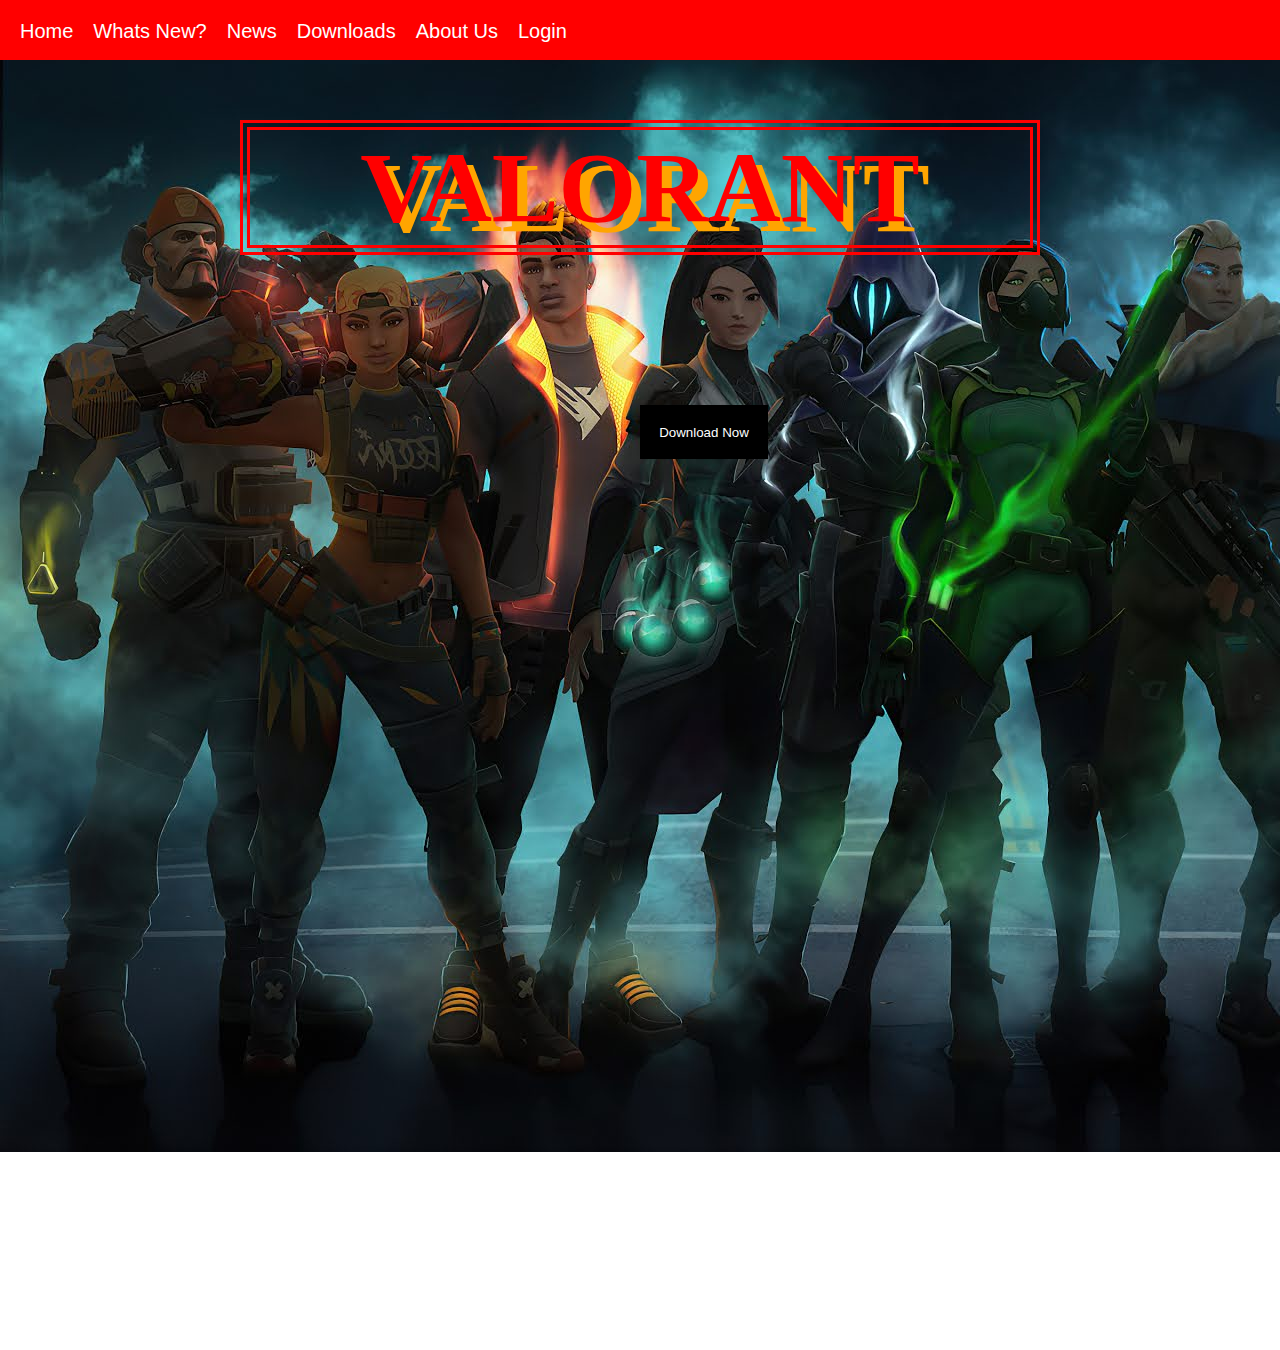
==== Index.html @ 9e5e32c4 "Download Now" ====
<!DOCTYPE html>
<html lang="en">

<head>
    <meta charset="UTF-8">
    <meta http-equiv="X-UA-Compatible" content="IE=edge">
    <meta name="viewport" content="width=device-width, initial-scale=1.0">
    <link rel="stylesheet" href="style.css">
    <title>Document</title>
</head>

<body>
    <div class="nav-bar">
        <ul>
            <li>Home</li>
            <li>Whats New?</li>
            <li>News</li>
            <div class="download">
                <span><li>Downloads</li></span>
                <div class="dropdown-content">
                    <li>Windows</li>
                    <li>Linux</li>
                    <li>Mac</li>
                </div>
            </div>
            <li>About Us</li>
            <li>Login</li>
        </ul>
    </div>
    <div class="title">
        <h1>VALORANT</h1>
    </div>

    <button class="play">Download Now</button>
</body>

</html>
---- style.css ----
* {
    margin: 0px;
    padding: 0px;
    box-sizing: border-box;
}

body {
    background-image: url('bg.jpg');
    background-repeat: no-repeat;
    height: 150vh;
}

.nav-bar {
    position: fixed;
    padding: 0px;
    margin: 0px;
    height: 60px;
    width: 100%;
    display: inline-block;
    background: red;
    z-index: 1;
    cursor: pointer;
}

ul {
    display: flex;
    margin: auto;
}

ul,
li {
    list-style: none;
    font-size: 20px;
    font-family: Sans-serif;
    color: white;
    padding: 10px 10px 5px 10px;
}

li {
    margin-left: 0px;
}

li:hover {
    background: rgba(255, 245, 100, 0.683);
    border: 0px;
}

.dropdown-content {
    display: none;
    position: relative;
    background: red;
    list-style: none;
    min-width: 100%;
    box-shadow: 0px 8px 16px 0px rgba(128, 128, 128, 0.71);
    z-index: 1;
    padding: 3px 3px 3px 3px;
    margin: 0px;
}

.download:hover .dropdown-content {
    display: block;
    cursor: pointer;
}

.title {
    position: relative;
    top: 120px;
    font-size: 50px;
    font-weight: 800;
    font-family: Verdana;
    color: red;
    text-shadow: 10px 10px orange;
    text-align: center;
    margin: auto;
    width: 800px;
    border: double red;
    border-width: 10px;
    cursor: pointer;
    animation: changecolor 5s infinite;
}

@keyframes changecolor {
    from {
        color: red;
    }
    50% {
        color: rgb(255, 174, 0);
        text-shadow: 10px 10px red;
    }
}

.title:hover {
    font-size: 52px;
    border-width: 11px;
}

.play {
    position: absolute;
    left: 50%;
    top: 45%;
    width: 10%;
    height: 6%;
    border: 0;
    background: black;
    color: white;
    font-weight: 500;
    cursor: pointer;
}

.play:hover {
    color: black;
    background: red;
}

@media (max-width: 700px) {
    body {
        font-size: 10px;
    }
    .nav-bar {
        font-size: 20px;
    }
}

@media (max-width: 500px) {}
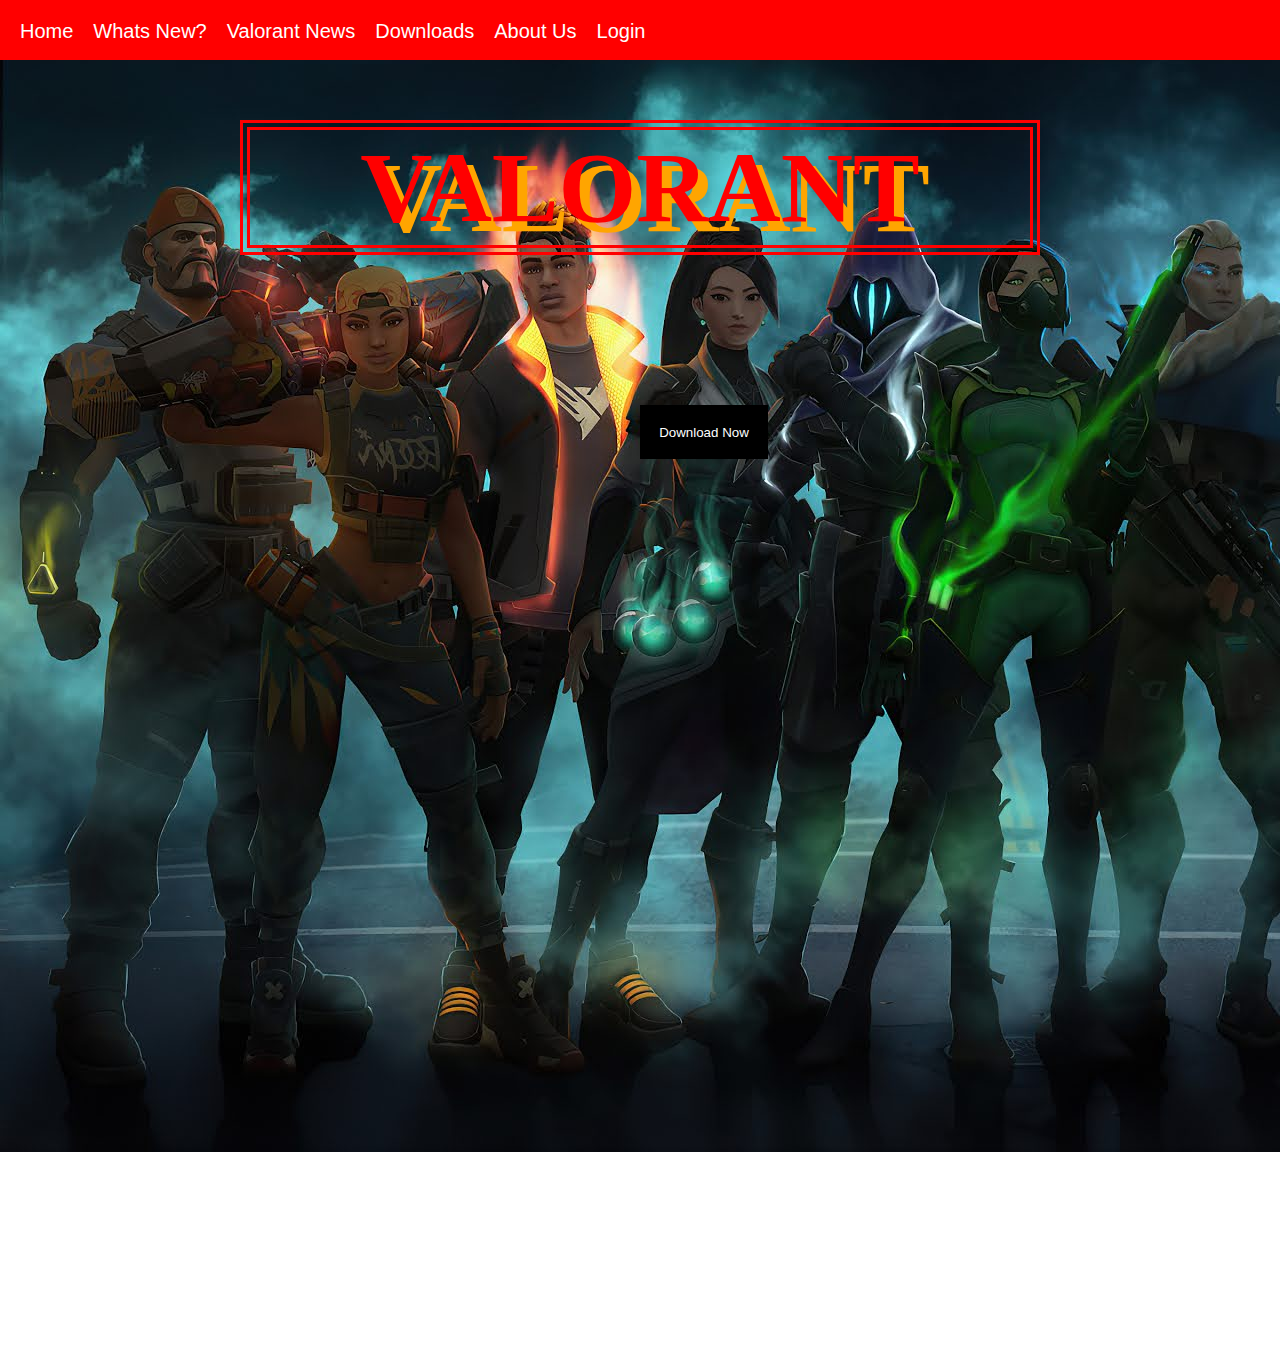
==== commit 45a5c003: "Valorant News" ====
--- a/Index.html
+++ b/Index.html
@@ -14,7 +14,7 @@
         <ul>
             <li>Home</li>
             <li>Whats New?</li>
-            <li>News</li>
+            <li>Valorant News</li>
             <div class="download">
                 <span><li>Downloads</li></span>
                 <div class="dropdown-content">
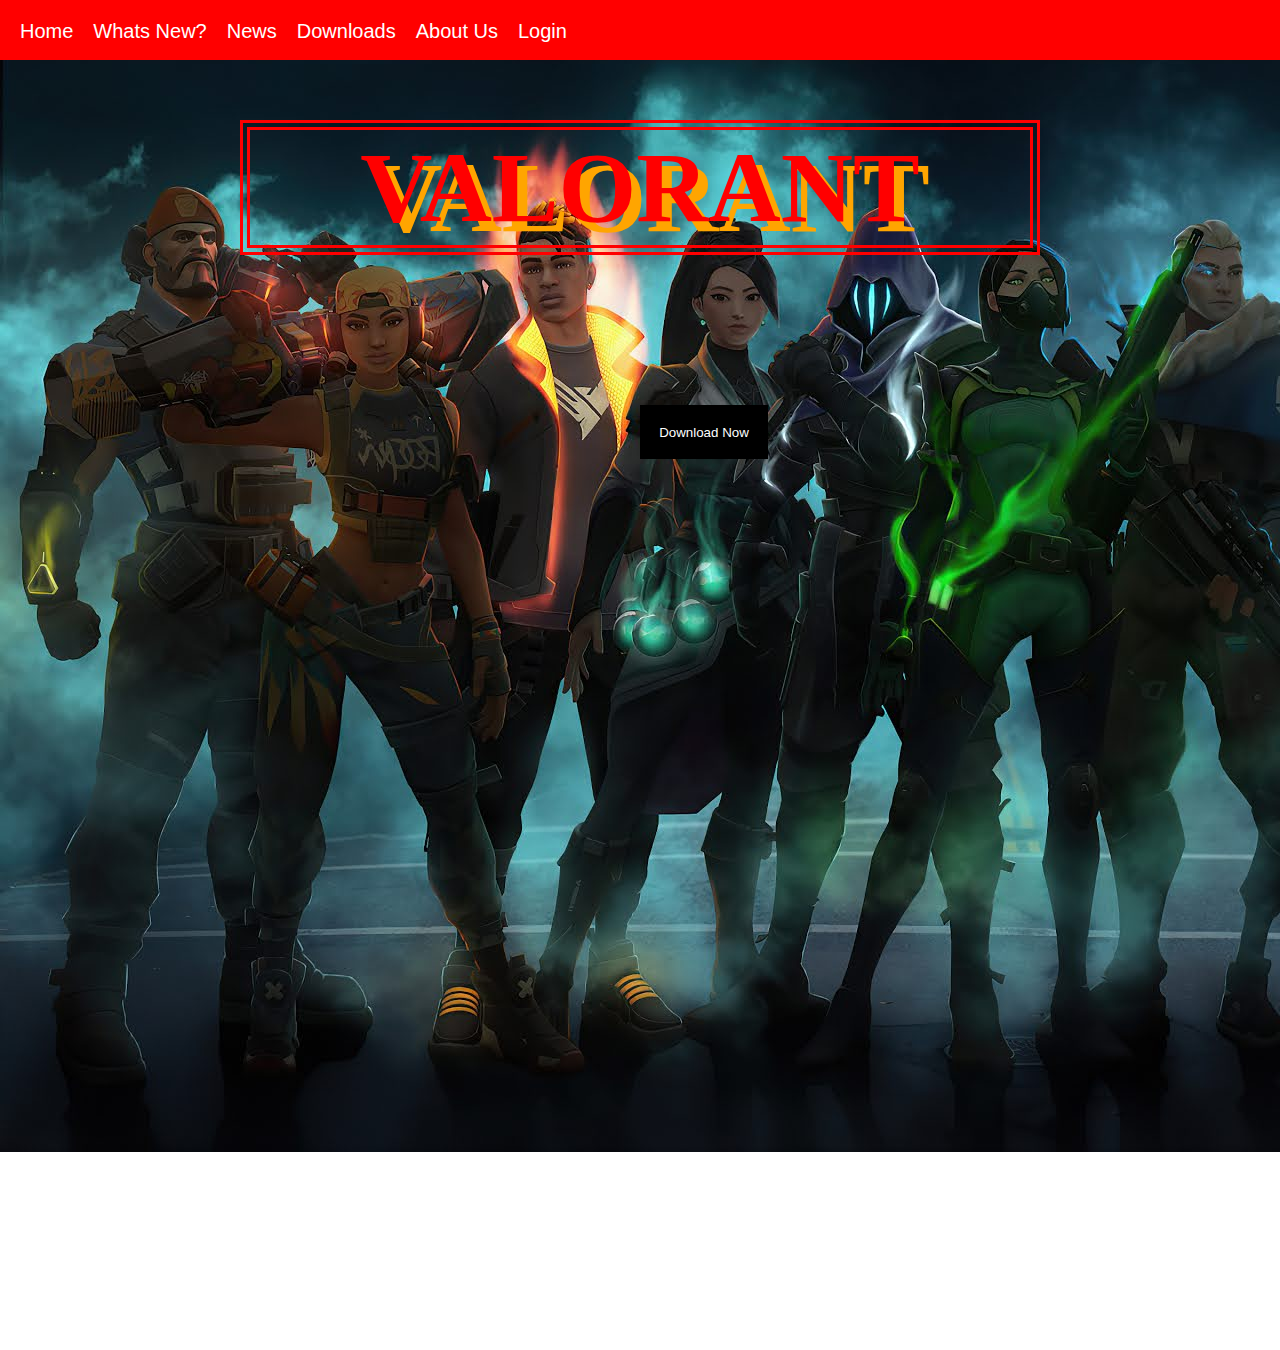
==== commit 3af430f1: "Change valorant news to News" ====
--- a/Index.html
+++ b/Index.html
@@ -14,7 +14,7 @@
         <ul>
             <li>Home</li>
             <li>Whats New?</li>
-            <li>Valorant News</li>
+            <li>News</li>
             <div class="download">
                 <span><li>Downloads</li></span>
                 <div class="dropdown-content">
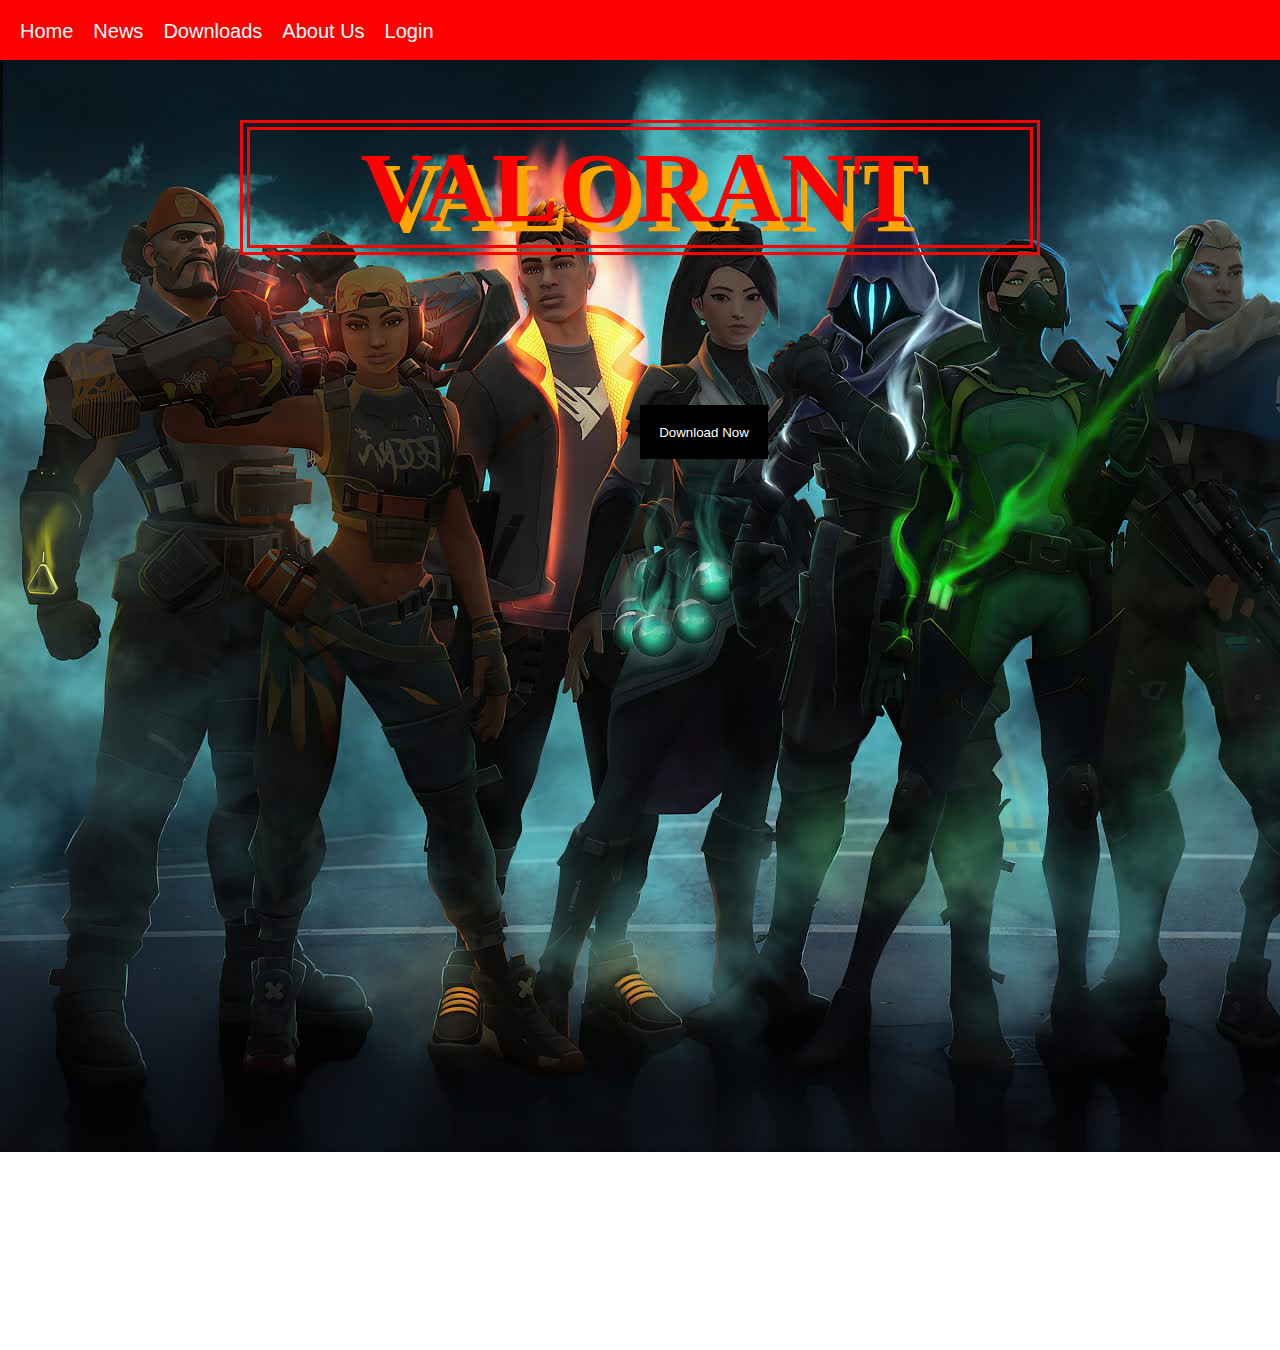
==== commit c176304e: "Remove the Whats New in Navigation Bar" ====
--- a/Index.html
+++ b/Index.html
@@ -6,14 +6,13 @@
     <meta http-equiv="X-UA-Compatible" content="IE=edge">
     <meta name="viewport" content="width=device-width, initial-scale=1.0">
     <link rel="stylesheet" href="style.css">
-    <title>Document</title>
+    <title>VALORANT</title>
 </head>
 
 <body>
     <div class="nav-bar">
         <ul>
             <li>Home</li>
-            <li>Whats New?</li>
             <li>News</li>
             <div class="download">
                 <span><li>Downloads</li></span>
--- a/style.css
+++ b/style.css
@@ -43,6 +43,7 @@
 li:hover {
     background: rgba(255, 245, 100, 0.683);
     border: 0px;
+    border-bottom: 4px solid #262626;
 }
 
 .dropdown-content {
@@ -110,6 +111,7 @@
 .play:hover {
     color: black;
     background: red;
+    font-weight: 600;
 }
 
 @media (max-width: 700px) {
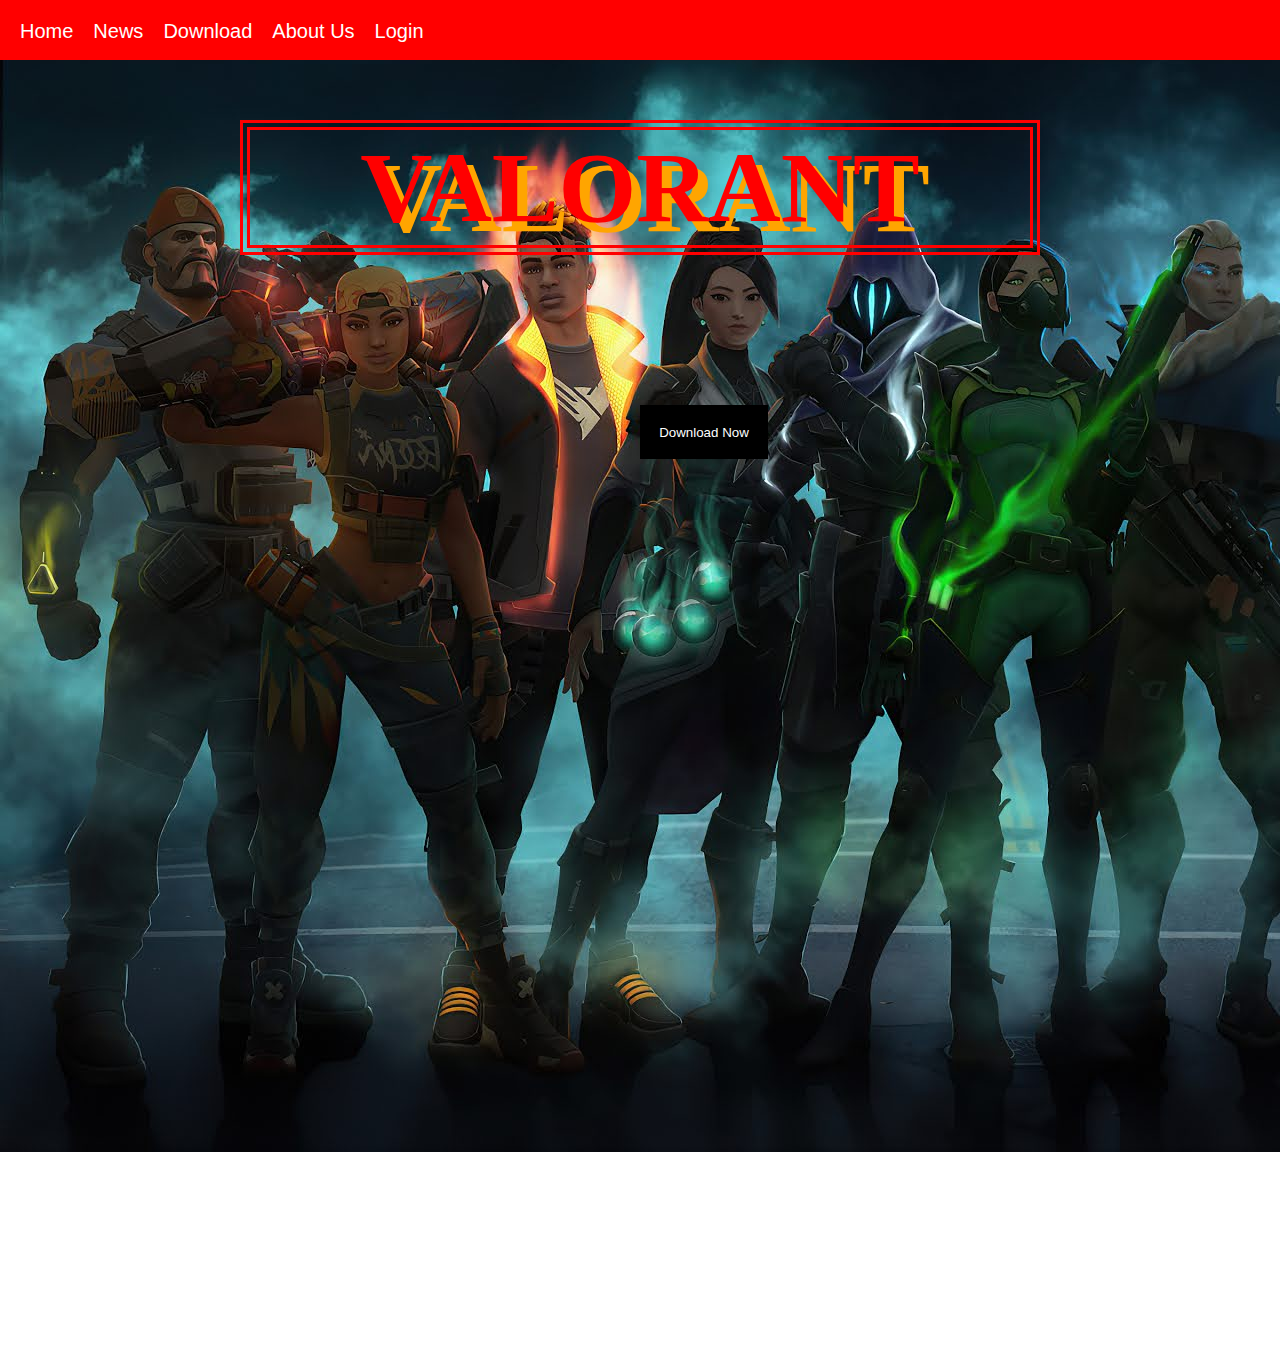
==== commit cab2d894: "Add Login Page" ====
--- a/Index.html
+++ b/Index.html
@@ -12,18 +12,18 @@
 <body>
     <div class="nav-bar">
         <ul>
-            <li>Home</li>
-            <li>News</li>
+            <li><a href="https://chan-valorant.netlify.app/">Home</a></li>
+            <li><a href="login.html">News</a></li>
             <div class="download">
-                <span><li>Downloads</li></span>
+                <li><a href="login.html">Download</a></li>
                 <div class="dropdown-content">
                     <li>Windows</li>
                     <li>Linux</li>
                     <li>Mac</li>
                 </div>
             </div>
-            <li>About Us</li>
-            <li>Login</li>
+            <li><a href="https://barbosachristian.github.io/">About Us</a></li>
+            <li><a href="login.html">Login</a></li>
         </ul>
     </div>
     <div class="title">
--- a/style.css
+++ b/style.css
@@ -22,6 +22,12 @@
     cursor: pointer;
 }
 
+.nav-bar ul li a {
+    text-decoration: none;
+    color: white;
+    font-weight: 500;
+}
+
 ul {
     display: flex;
     margin: auto;
@@ -43,7 +49,7 @@
 li:hover {
     background: rgba(255, 245, 100, 0.683);
     border: 0px;
-    border-bottom: 4px solid #262626;
+    border-bottom: 2px solid #262626;
 }
 
 .dropdown-content {
